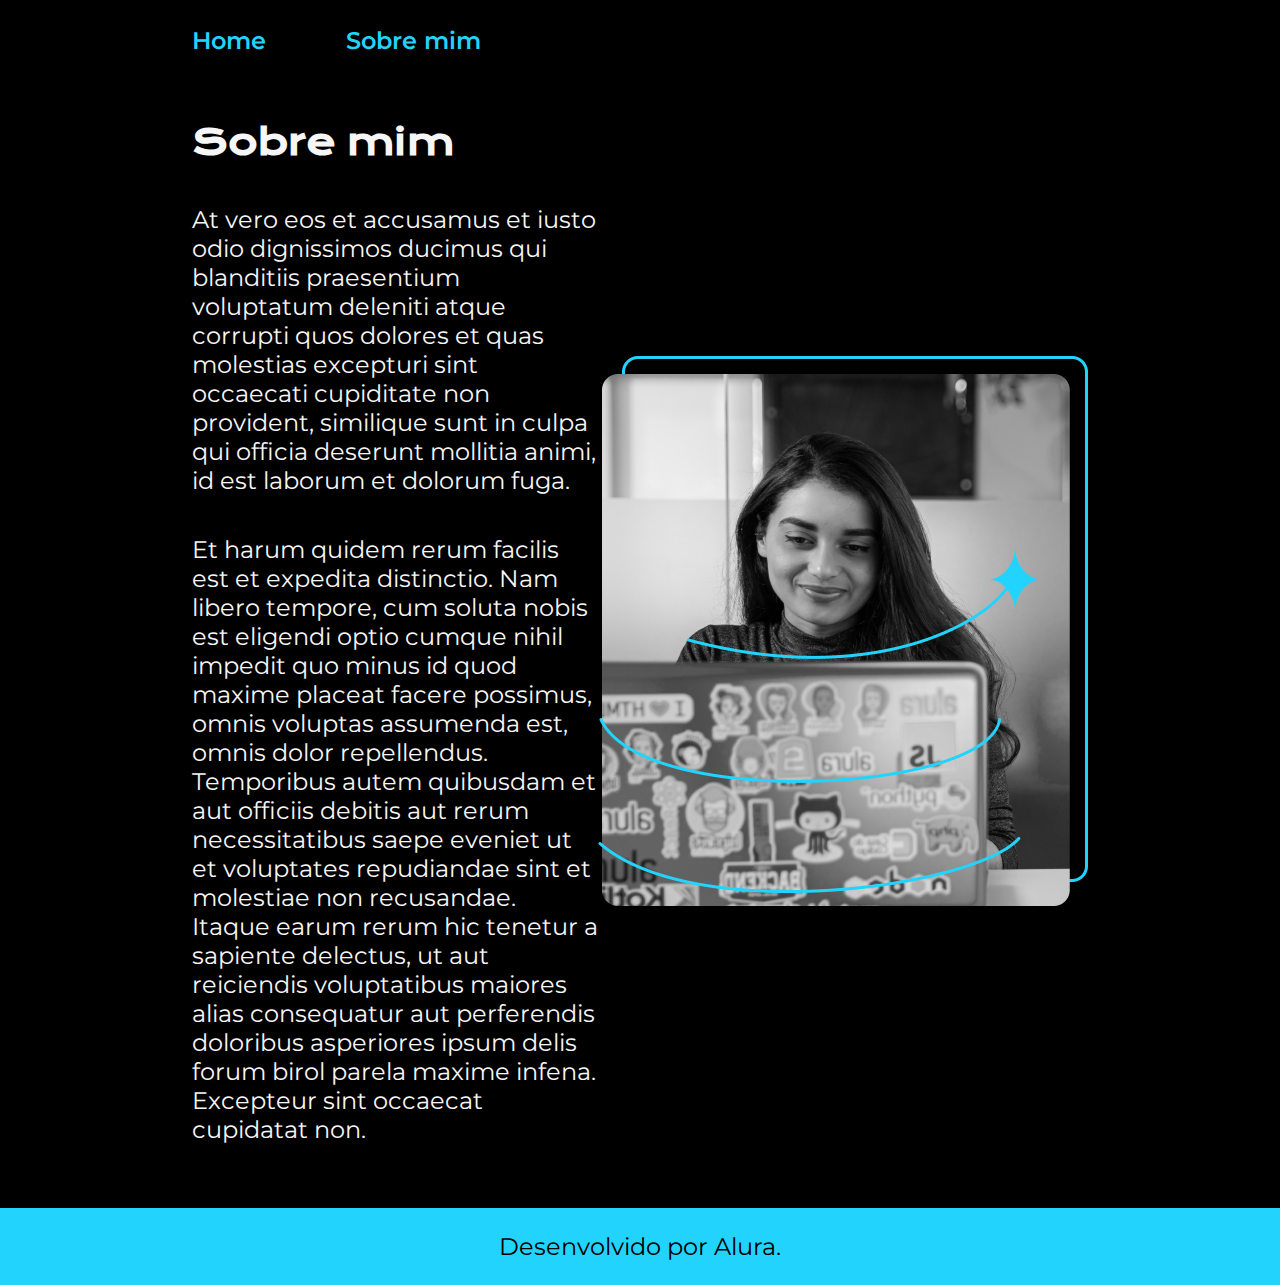
==== about.html @ e167b3dd "update" ====
<!DOCTYPE html>
<html lang="pt-br">
<head>
    <meta charset="UTF-8"></meta>

    <meta
        name="viewport"
        content="width=device-width, initial-scale=1.0"
    ></meta>

    <title>Sobre mim</title>

    <link
        rel="stylesheet"
        href="./style/styles.css"
    ></link>
</head>

<body>
    <header class="cabecalho">
        <nav class="cabecalho__menu">
            <a
                class="cabecalho__menu__link"
                href="index.html"
            >Home</a>

            <a
                class="cabecalho__menu__link"
                href="about.html"
            >Sobre mim</a>
        </nav>
    </header>

    <main class="apresentacao">
        <section class="apresentacao__conteudo">
            <h1 class="apresentacao__conteudo__titulo">Sobre mim</h1>

            <p class="apresentacao__conteudo__texto">
                At vero eos et accusamus et iusto odio dignissimos ducimus qui blanditiis praesentium voluptatum deleniti atque corrupti quos dolores et quas molestias excepturi sint occaecati cupiditate non provident, similique sunt in culpa qui officia deserunt mollitia animi, id est laborum et dolorum fuga.
            </p>

            <p class="apresentacao__conteudo__texto">
                Et harum quidem rerum facilis est et expedita distinctio. Nam libero tempore, cum soluta nobis est eligendi optio cumque nihil impedit quo minus id quod maxime placeat facere possimus, omnis voluptas assumenda est, omnis dolor repellendus. Temporibus autem quibusdam et aut officiis debitis aut rerum necessitatibus saepe eveniet ut et voluptates repudiandae sint et molestiae non recusandae. Itaque earum rerum hic tenetur a sapiente delectus, ut aut reiciendis voluptatibus maiores alias consequatur aut perferendis doloribus asperiores ipsum delis forum birol parela maxime infena. Excepteur sint occaecat cupidatat non.
            </p>
        </section>

        <img
            src="./img/Imagem.png"
            alt="Foto"
        >
    </main>

    <footer class="rodape">
        <p class="rodape__texto">Desenvolvido por Alura.</p>
    </footer>
</body>
</html>
---- style/styles.css ----
@import url('https://fonts.googleapis.com/css2?family=Krona+One&family=Montserrat:wght@400;600&display=swap');

:root {
    --cor-primaria: #000000;
    --cor-secundaria: #F6F6F6;
    --cor-terciaria: #22D4FD;
    --cor-hover: #272727;

    --fonte-primaria: 'Krona One', sans-serif;
    --fonte-secundaria: 'Montserrat', sans-serif;
}
*{
    margin: 0;
    padding: 0;
}

body{
    box-sizing: border-box;
    background-color: var(--cor-primaria);
    color: var(--cor-secundaria);
}
.cabecalho{
    padding: 2% 0% 0% 15%;
}
.cabecalho__menu{
    display: flex;
    gap: 80px;
}
.cabecalho__menu__link{
    font-family: var(--fonte-secundaria);
    font-size: 24px;
    font-weight: 600;
    color: var(--cor-terciaria);
    text-decoration: none;
}
.apresentacao{
    padding: 5% 15%;
    display: flex;
    align-items: center;
    justify-content: space-between;
}
.apresentacao__conteudo{
    width: 615px;
    display: flex;
    flex-direction: column;
    gap: 40px;
}

.apresentacao__conteudo__titulo{
    font-size: 36px;
    font-family: var(--fonte-primaria);
}
.titulo-destaque{
    color: var(--cor-terciaria);
}
.apresentacao__conteudo__texto{
    font-size: 24px;
    font-family: var(--fonte-secundaria);
}

.apresentacao__links{
    display: flex;
    flex-direction: column;
    justify-content: space-between;
    align-items: center;
    gap: 32px;
}
.apresentacao__links__subtitulo{
    font-family: var(--fonte-primaria);
    font-weight: 400;
    font-size: 24px;
}
.apresentacao__links__link{
    display: flex;
    justify-content: center;
    gap: 16px;
    border: 2px solid var(--cor-terciaria);
    width: 378px;
    text-align: center;
    border-radius: 8px;
    font-size: 24px;
    font-weight: 600;
    padding: 21.5px 0;
    text-decoration: none;
    color: var(--cor-secundaria);
    font-family: var(--fonte-secundaria);
}
.apresentacao__links__link:hover{
    background-color: var(--cor-hover);
}
.rodape{
    color: var(--cor-primaria);
    background-color: var(--cor-terciaria);
    padding: 24px;
    text-align: center;
    font-family: var(--fonte-secundaria);
    font-size: 24px;
    font-weight: 400;
}
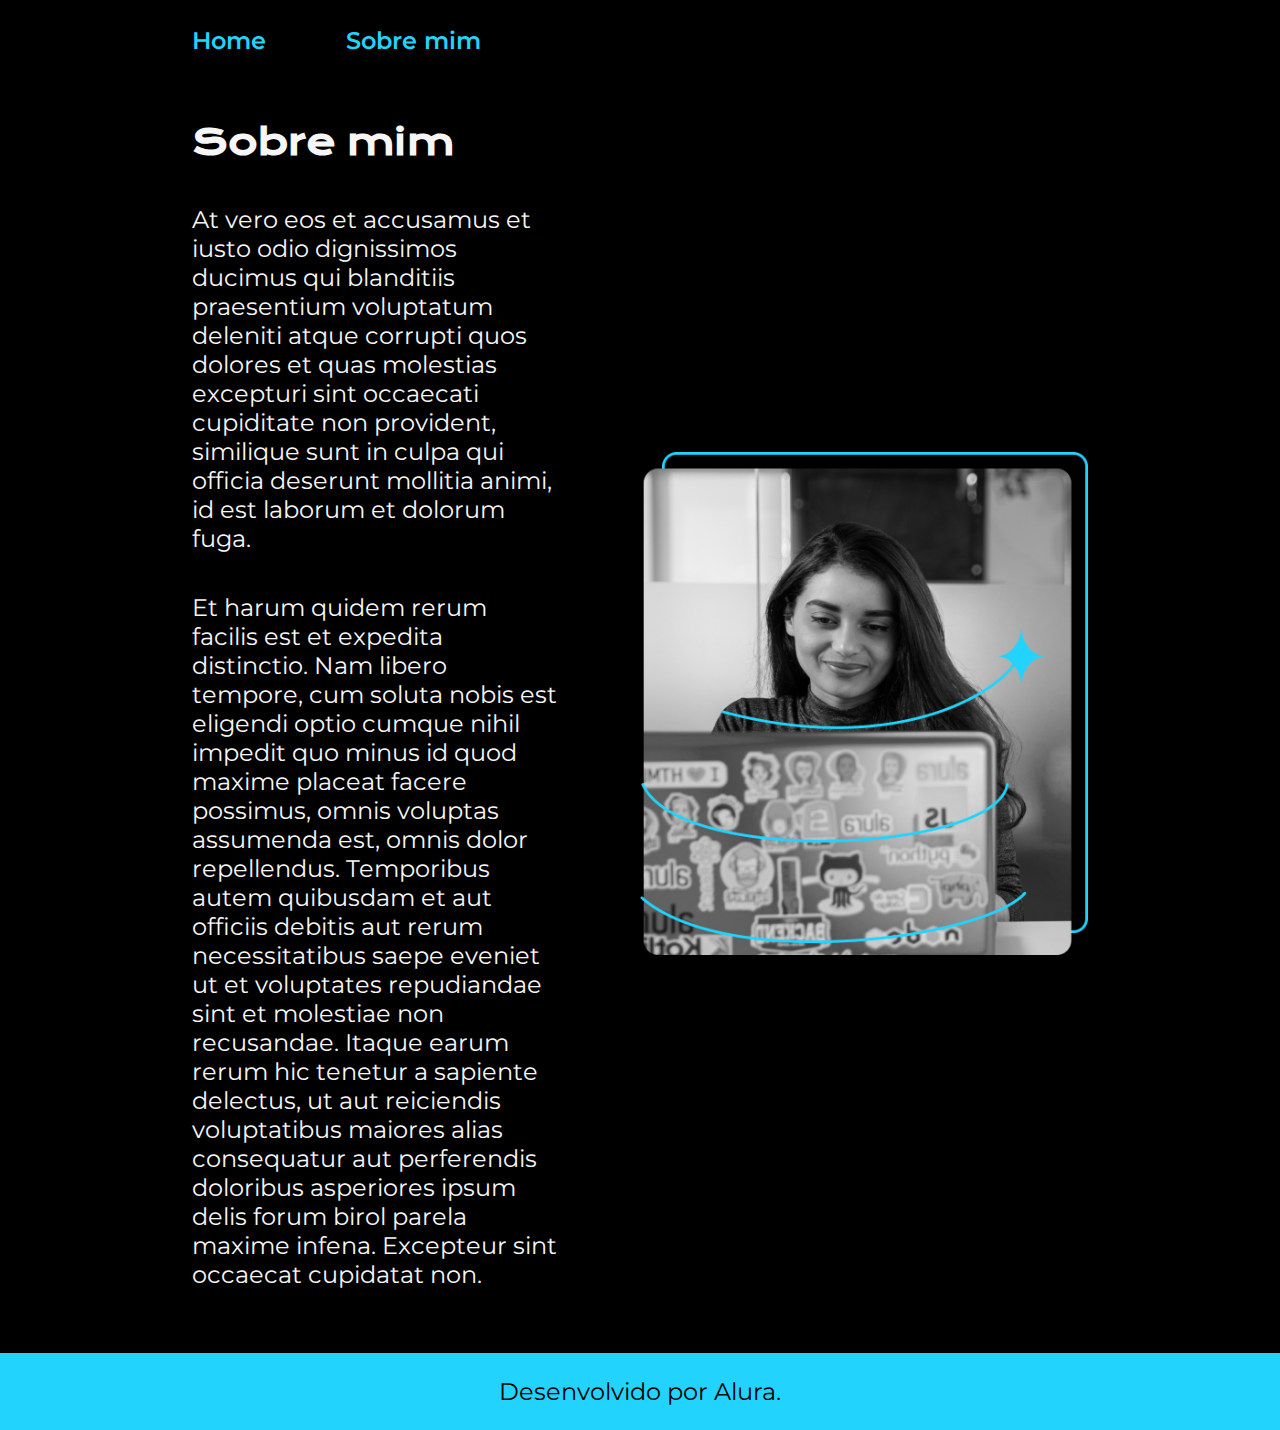
==== commit b21caac4: "update" ====
--- a/about.html
+++ b/about.html
@@ -44,7 +44,7 @@
             </p>
         </section>
 
-        <img
+        <img class="apresentacao__img"
             src="./img/Imagem.png"
             alt="Foto"
         >
--- a/style/styles.css
+++ b/style/styles.css
@@ -28,7 +28,7 @@
 }
 .cabecalho__menu__link{
     font-family: var(--fonte-secundaria);
-    font-size: 24px;
+    font-size: 1.5rem;
     font-weight: 600;
     color: var(--cor-terciaria);
     text-decoration: none;
@@ -38,23 +38,24 @@
     display: flex;
     align-items: center;
     justify-content: space-between;
+    gap: 82px;
 }
 .apresentacao__conteudo{
-    width: 615px;
+    width: 50%;
     display: flex;
     flex-direction: column;
     gap: 40px;
 }
 
 .apresentacao__conteudo__titulo{
-    font-size: 36px;
+    font-size: 2.25rem;
     font-family: var(--fonte-primaria);
 }
 .titulo-destaque{
     color: var(--cor-terciaria);
 }
 .apresentacao__conteudo__texto{
-    font-size: 24px;
+    font-size: 1.5rem;
     font-family: var(--fonte-secundaria);
 }
 
@@ -68,17 +69,17 @@
 .apresentacao__links__subtitulo{
     font-family: var(--fonte-primaria);
     font-weight: 400;
-    font-size: 24px;
+    font-size: 1.5rem;
 }
 .apresentacao__links__link{
     display: flex;
     justify-content: center;
     gap: 16px;
     border: 2px solid var(--cor-terciaria);
-    width: 378px;
+    width: 50%;
     text-align: center;
     border-radius: 8px;
-    font-size: 24px;
+    font-size: 1.5rem;
     font-weight: 600;
     padding: 21.5px 0;
     text-decoration: none;
@@ -88,12 +89,33 @@
 .apresentacao__links__link:hover{
     background-color: var(--cor-hover);
 }
+
+.apresentacao__img{
+    width: 50%;
+}
 .rodape{
     color: var(--cor-primaria);
     background-color: var(--cor-terciaria);
     padding: 24px;
     text-align: center;
     font-family: var(--fonte-secundaria);
-    font-size: 24px;
+    font-size: 1.5rem;
     font-weight: 400;
+}
+
+@media(max-width:1200px ){
+    .cabecalho{
+     padding: 10%;   
+    }
+    .cabecalho__menu{
+        justify-content: center;
+    }
+    .apresentacao{
+        flex-direction: column-reverse;
+        padding: 5%;
+    }
+    .apresentacao__conteudo{
+        width: auto;
+    }
+    
 }